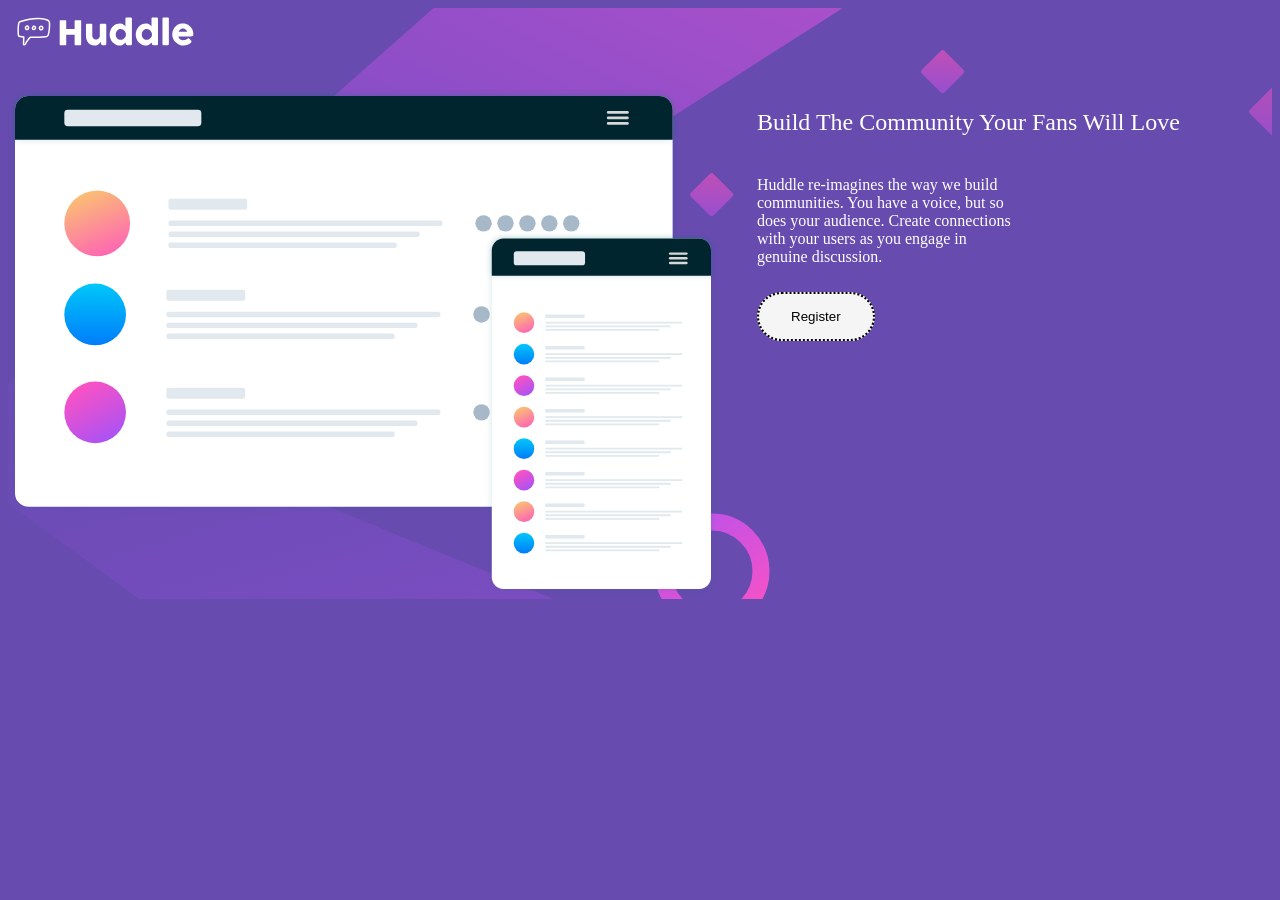
==== huddle/huddle.html @ 25aa2983 "first commit" ====
<!DOCTYPE html>
<html lang="en">
<head>
<meta charset="UTF-8">
    <meta name="viewport" content="width=device-width, initial-scale=1.0">
    <title>Fronted Mentor|Huddle landing page with single introductory section</title>
<link href="huddle.css" rel="stylesheet">
</head> 
<body>
<div class="wrapper1">
    <div>
        <img class="logo" src="logo.svg" />
    </div>


    <div  class="flexcontainer">

        <div>
            <img src="illustration-mockups.svg"/>
        </div>
        <div class="about">
            <h2 class="title2">Build The Community Your Fans Will Love</h2>
<p class="writeup">Huddle re-imagines the way we build communities.
You have a voice, but so does your audience.
Create connections with your users as you engage in genuine discussion.</p>
<button>Register</button>
        </div>

    </div>

</div>

</body>
---- huddle/huddle.css ----
body{
    background-color:#674baf ;
}
.logo{
width: 15%;
}
.flexcontainer{
    margin-top: 30px;
display: flex;
}

.wrapper1{
background-image: url("bg-desktop.svg");
height: 100%;}
.about{
    margin-left: 40px;
}

.title2{
padding-bottom: 20px;
font-weight: 100;
color: white;
}
.writeup{
color: white;
width: 50%;
font-size:medium;
padding-bottom: 10px;
}
button{
cursor:pointer;
padding: 15px 32px;
border-style: dotted;
border-radius: 50px;
background-color: whitesmoke;
}
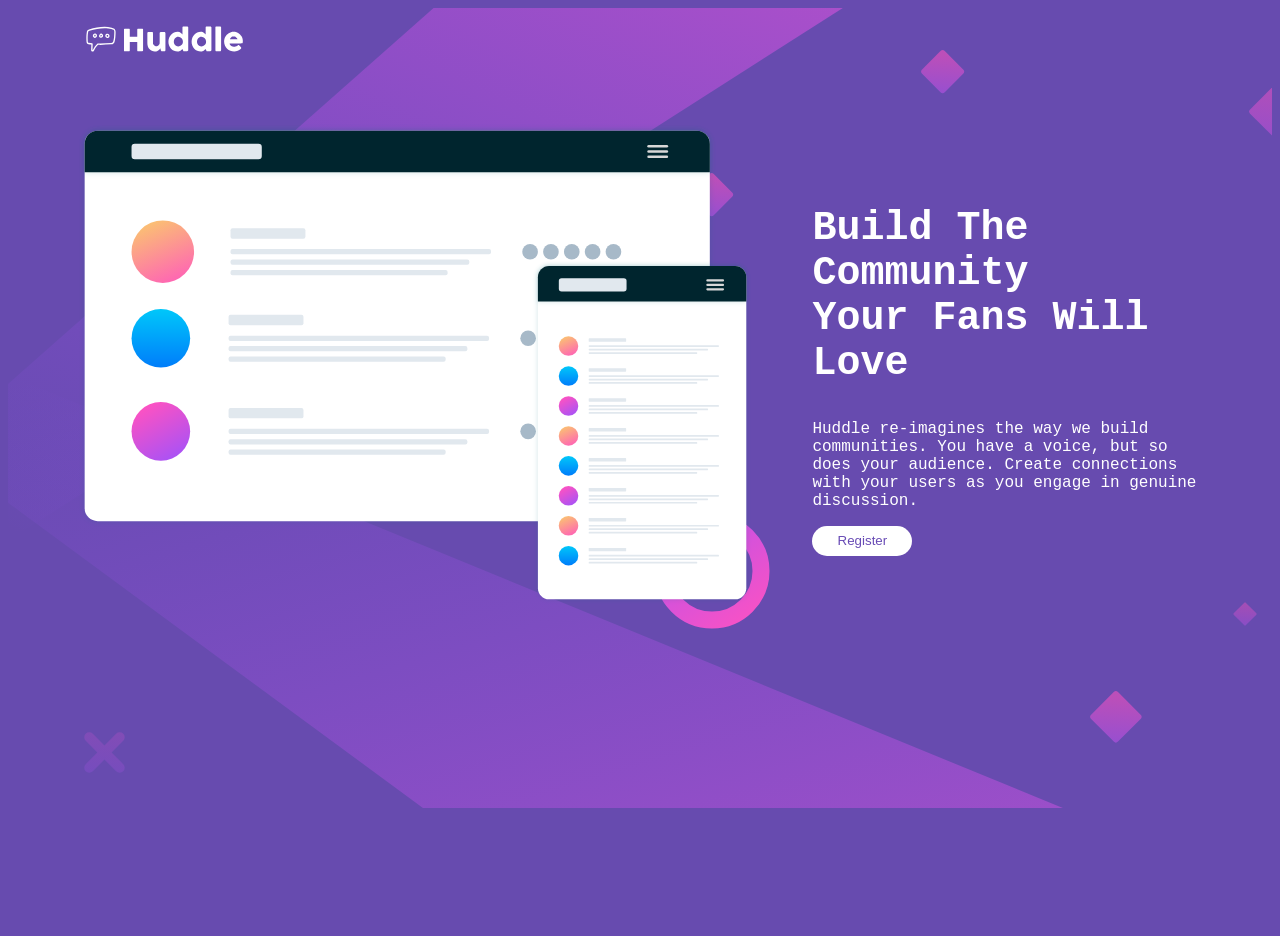
==== commit 63f5635d: "updated the html and css files" ====
--- a/huddle/huddle.html
+++ b/huddle/huddle.html
@@ -1,33 +1,25 @@
 <!DOCTYPE html>
 <html lang="en">
 <head>
-<meta charset="UTF-8">
+    <meta charset="UTF-8">
     <meta name="viewport" content="width=device-width, initial-scale=1.0">
-    <title>Fronted Mentor|Huddle landing page with single introductory section</title>
-<link href="huddle.css" rel="stylesheet">
-</head> 
+    <title>Huddle Example</title>
+    <link rel="stylesheet" href="huddle.css">
+</head>
 <body>
-<div class="wrapper1">
-    <div>
-        <img class="logo" src="logo.svg" />
+    <div class="container">
+        <div><img  class="logo" src="logo.svg" alt="Logo"></div>
+
+        <div class="productContainer">
+            <div class="illustration"><img src="illustration-mockups.svg" alt="illustration-mockups"></div>
+            <div class="about">
+                <h2>Build The Community <br>Your Fans Will Love
+                </h2>
+                <p>Huddle re-imagines the way we build communities. You have a voice, but so does your audience. Create connections with your users as you engage in genuine discussion.</p>
+                <button class="btn">Register</button>
+            </div>
+         </div>
     </div>
-
-
-    <div  class="flexcontainer">
-
-        <div>
-            <img src="illustration-mockups.svg"/>
-        </div>
-        <div class="about">
-            <h2 class="title2">Build The Community Your Fans Will Love</h2>
-<p class="writeup">Huddle re-imagines the way we build communities.
-You have a voice, but so does your audience.
-Create connections with your users as you engage in genuine discussion.</p>
-<button>Register</button>
-        </div>
-
-    </div>
-
-</div>
-
-</body>   +    
+</body>
+</html>
--- a/huddle/huddle.css
+++ b/huddle/huddle.css
@@ -1,37 +1,113 @@
-body{
-    background-color:#674baf ;
-}
-.logo{
-width: 15%;
-}
-.flexcontainer{
-    margin-top: 30px;
-display: flex;
+body {
+    background-color: #674baf;
 }
 
-.wrapper1{
-background-image: url("bg-desktop.svg");
-height: 100%;}
-.about{
-    margin-left: 40px;
+
+/* @media screen and (min-width: 1000px) {
+   body {
+    background-color: red;
+}
+} */
+
+.container {
+    min-height: 100vh;
+    background-image: url("bg-desktop.svg");
+    background-repeat: no-repeat;
+    padding: 20px;
 }
 
-.title2{
-padding-bottom: 20px;
-font-weight: 100;
-color: white;
-}
-.writeup{
-color: white;
-width: 50%;
-font-size:medium;
-padding-bottom: 10px;
-}
-button{
-cursor:pointer;
-padding: 15px 32px;
-border-style: dotted;
-border-radius: 50px;
-background-color: whitesmoke;
+@media screen and (min-width: 1200px) {
+    .container {
+        padding: 10px 70px;
+    }
 }
 
+.productContainer {
+    display: flex;
+    flex-direction: column;
+    align-items: center;
+    margin-top: 60px;
+}
+
+@media screen and (min-width: 1200px) {
+  .productContainer {
+    flex-direction: row;
+    align-items: stretch;
+}
+}
+
+.logo {
+    width: 80%
+
+}
+@media screen and (min-width: 1200px) {
+    .logo {
+    width: 15%
+    }
+
+}
+
+.about {
+    color: white;
+    text-align: center;
+    margin: 0 auto;
+    padding: 0 20px;
+    box-sizing: border-box;
+    font-family: 'Courier New', Courier, monospace;
+}
+@media screen and (min-width: 1200px) {
+    .about {
+        margin: 0 0 0 30px;
+        padding: 0;
+        text-align: left;
+        
+    }
+}
+
+.about h2 {
+    font-size: 40px;
+}
+
+.btn {
+  align-items: center;
+  justify-content: center;
+  width: 100px;
+  height: 30px;
+  border: 0;
+  border-radius: 999px;
+  background: #fff;
+  color: #684bb5;
+  cursor: pointer;
+}
+
+.btn:hover {
+  background: #f5f2fb;
+}
+
+.productContainer img {
+    max-width: 100%;
+    height: auto;
+}
+
+.illustration img {
+    width: 100%;
+    display: block;
+}
+
+@media screen and (min-width: 1200px) {
+    .productContainer {
+        align-items: center;
+        gap: 60px;
+    }
+
+    /* image gets ~60% of the row, text gets the rest */
+    .illustration {
+        flex: 0 0 60%;
+    }
+
+    .about {
+        flex: 1;
+        min-width: 0;
+        margin: 0;
+    }
+}
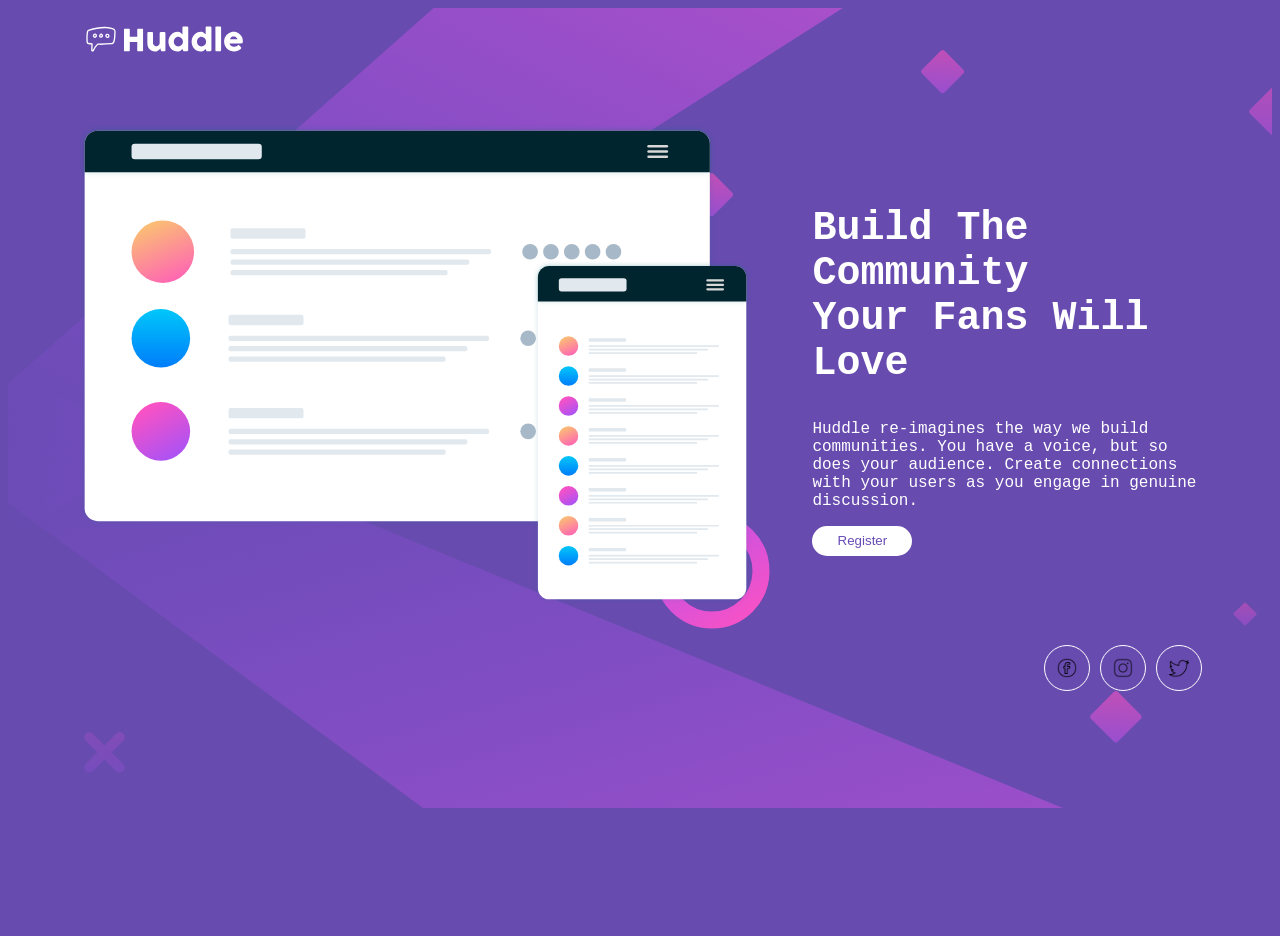
==== commit b83f6ba2: "new files" ====
--- a/huddle/huddle.html
+++ b/huddle/huddle.html
@@ -18,7 +18,21 @@
                 <p>Huddle re-imagines the way we build communities. You have a voice, but so does your audience. Create connections with your users as you engage in genuine discussion.</p>
                 <button class="btn">Register</button>
             </div>
+            
          </div>
+<div class="sites">
+<a href="">
+    <img src="facebook.png">
+</a>
+<a href="">
+    <img src="instagram.png">
+</a>
+<a href="">
+    <img src="twitter.png">
+</a>
+</div>
+
+
     </div>
     
 </body>
--- a/huddle/huddle.css
+++ b/huddle/huddle.css
@@ -110,4 +110,32 @@
         min-width: 0;
         margin: 0;
     }
-}+}
+.sites{
+    display: flex;
+    justify-content: flex-end;
+    gap: 10px;
+    margin-top: 40px; 
+}
+
+.sites a {
+    display: flex;
+    align-items: center;
+    justify-content: center;
+    width: 44px;
+    height: 44px;
+    border: 1px solid #fff;
+    border-radius: 50%;
+    transition: background 0.2s;
+
+}
+
+.sites a:hover {
+    background-color: white;
+}
+.sites img {
+ display: block;
+    width: 20px;
+    height: 20px;
+}
+
